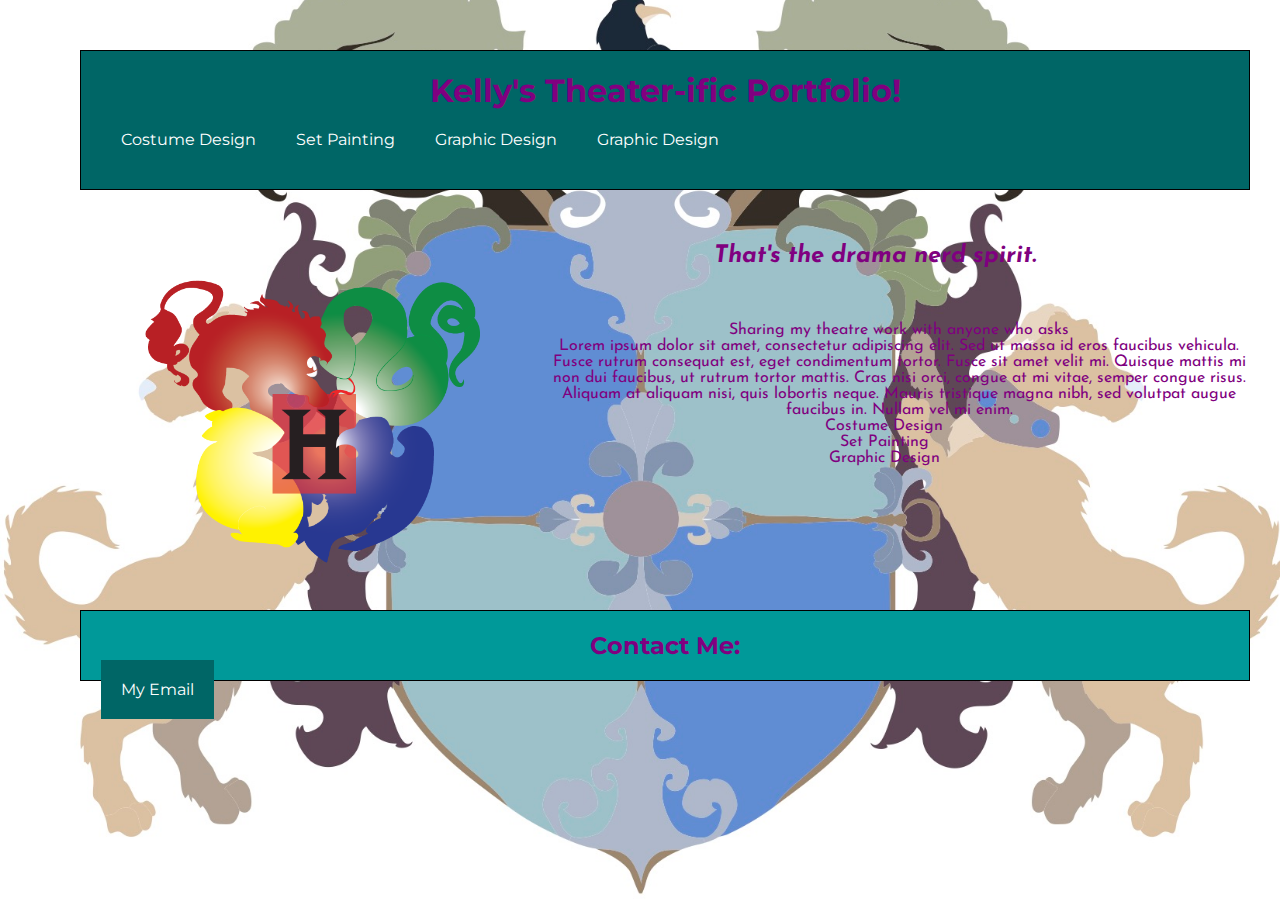
==== unit_8/index.html @ 38395049 "unit 8" ====
<!DOCTYPE html>
<html>
<head>
	<title>Portfolio</title>
	<link rel="stylesheet" type="text/css" href="css/styles.css">
	<!-- <link rel="stylesheet" type="text/css" href="reset.css"><link rel="stylesheet" type="text/css" href="style.css"> -->
	<!-- <meta name="viewport" content="width=device-width, initial-scale=1"> -->
	<link rel="stylesheet" type="text/css" href="css/responsivecss.css" media="screen and ( max-width: 900px )">
</head>
<body>
	<header>
		
		<h1>Kelly's Theater-ific Portfolio!</h1>
		<div class="nav-menu">
		<ul class="clearfix"> 
			<li><a href="#">Costume Design</a></li>
			<li><a href="#">Set Painting</a></li>
			<li><a href="#">Graphic Design</a></li>
			<li><a href="#">Graphic Design</a></li>
		</ul>
		</div>
	</header>
	
	<section>
		<img id="pic" src="images/HP.png" alt="">
		<h2 id="slogan">That's the drama nerd spirit.</h2>
		<p class="fonts"> Sharing my theatre work with anyone who asks</p>
		<p class="fonts"> Lorem ipsum dolor sit amet, consectetur adipiscing elit. Sed ut massa id eros faucibus vehicula. Fusce rutrum consequat est, eget condimentum tortor. Fusce sit amet velit mi. Quisque mattis mi non dui faucibus, ut rutrum tortor mattis. Cras nisi orci, congue at mi vitae, semper congue risus. Aliquam at aliquam nisi, quis lobortis neque. Mauris tristique magna nibh, sed volutpat augue faucibus in. Nullam vel mi enim.</p>
	</section>
	<section>
		<ul class="fonts">
	    	<li>Costume Design</li>
			<li>Set Painting</li>
			<li>Graphic Design</li>
		</ul>
	</section>
    	
	<footer>
		<h2>Contact Me:</h2>
		<a id="email"href="kellyshaffer22@gmail.com">My Email</a>
	</footer>
</body>
</html>
---- unit_8/css/styles.css ----
@import url(https://fonts.googleapis.com/css?family=Montserrat:400,700);
@import url(https://fonts.googleapis.com/css?family=Josefin+Sans:700italic,400);
* { margin:0; padding:0; box-sizing:border-box; }
body {
  padding: 50px 30px 50px 80px;
  text-align: center;
  background: url("../images/familyshield.jpg")no-repeat fixed center;
  background-size: cover;
  color: purple;
  font-family: "Montserrat", cursive;
  font-style: bold;
}
ul{
    list-style: none;
}
img{
    max-width: 100%;
    height: auto;
    margin: 0 0 10px 0;
}
header {
    background-color: #006666;
    border: 1px black solid;
    padding: 20px;
    clear: both;
}
nav {
    background-color: #006666;
    font-family: "Montserrat", cursive;
}
a {
  background-color: #006666;
  color: white;
  text-decoration: none;
  display: block;
  float: left;
  padding: 20px;
}

a:hover {
  background-color: #aaaaaa;
}
.clearfix:after {
  visibility: hidden;
  display: block;
  content: " ";
  clear: both;
  height: 0;
  font-size: 0;
}

footer{
    background-color: #009999;
    border: 1px black solid;
    padding: 20px;
    clear: both;
}
/*article {
    background-color: #E89C6C;
    border: 1px black solid;
    padding: 20px;
}
aside {
    background-color: #FFC675;
    border: 1px black solid;
    padding: 20px;
}*/

#slogan {
  font-family: "Josefin Sans", Helvetica;
  font-style: italic;
  font-size: 60;
  line-height: 1.5em;
  margin: 2em;
}
.fonts {
  font-family: "Josefin Sans", Helvetica;
  font-size: 34;
}
#pic{
  height: 30%;
  width: 40%;
  float: left;
}
#email{
 float: center;
}
li{
  padding: 0px 30px 0px 0px;
  text-align: center;
}
---- unit_8/css/responsivecss.css ----
h1 {
	color: red;
}
#pic{
  	height: 30%;
  	width: 40%;
  	float: left;
 	border: 5px green solid;
}
.nav-menu{
	color: green;
}
@media screen and (max-width: 480px) {
	div.nav-menu ul li {
		float: none;
	}
}
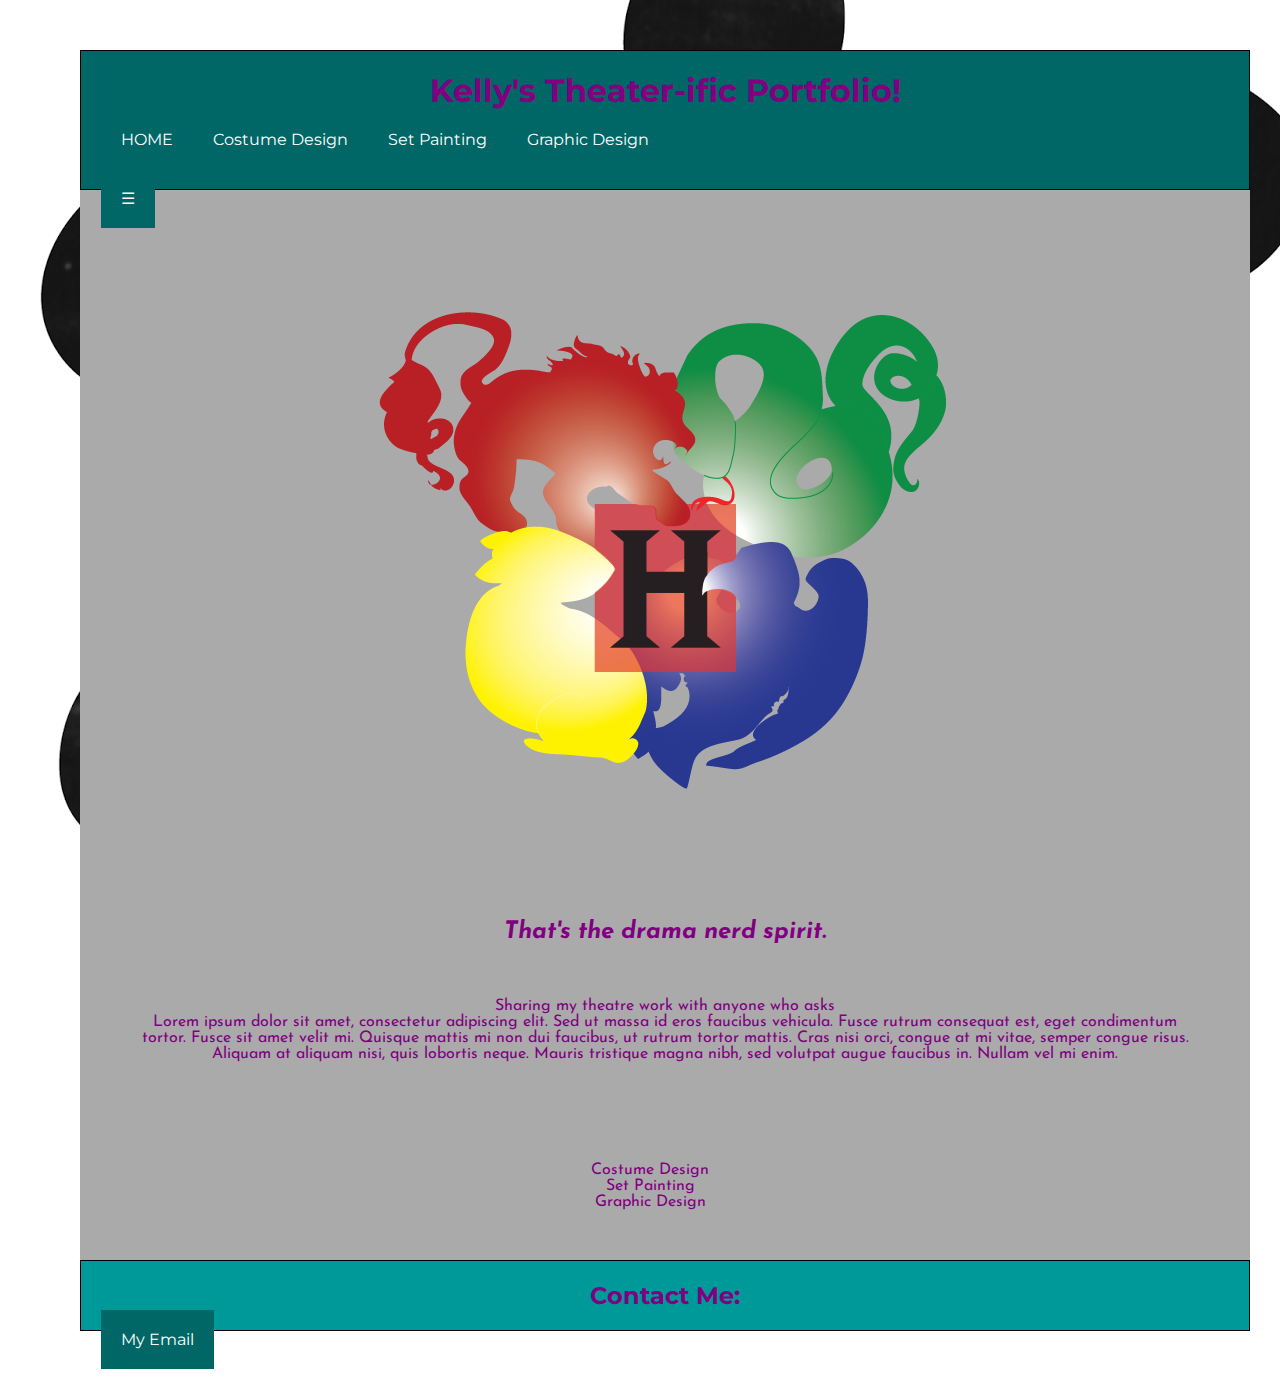
==== commit 99f0f3fa: "Trying to get the responsive js to work" ====
--- a/unit_8/index.html
+++ b/unit_8/index.html
@@ -6,19 +6,32 @@
 	<!-- <link rel="stylesheet" type="text/css" href="reset.css"><link rel="stylesheet" type="text/css" href="style.css"> -->
 	<!-- <meta name="viewport" content="width=device-width, initial-scale=1"> -->
 	<link rel="stylesheet" type="text/css" href="css/responsivecss.css" media="screen and ( max-width: 900px )">
+	<script type="text/javascript" src="js/test.js"></script>
 </head>
 <body>
 	<header>
+
+<!-- 		<h1>Kelly's Theater-ific Portfolio!</h1>
+		<ul class="clearfix" id="nav-menu">
+			<li><a href="#">Design</a></li>
+			<li><a href="#">Costume Construction</a></li>
+			<li><a href="#">Publicity</a></li>
+				
+		</ul>
+		<a class="clearfix" href="javascript:void(0);" onclick="myFunction()">&#9776;</a> -->
 		
 		<h1>Kelly's Theater-ific Portfolio!</h1>
-		<div class="nav-menu">
-		<ul class="clearfix"> 
+		<!-- <div class="nav-menu"> -->
+		<ul class="clearfix" id="nav-menu">
+			<li><a href="#">HOME</a></li>
 			<li><a href="#">Costume Design</a></li>
 			<li><a href="#">Set Painting</a></li>
 			<li><a href="#">Graphic Design</a></li>
-			<li><a href="#">Graphic Design</a></li>
+			
 		</ul>
-		</div>
+		<a class="clearfix" href="javascript:void(0);" onclick="myFunction()">&#9776;</a>
+
+		
 	</header>
 	
 	<section>
--- a/unit_8/css/styles.css
+++ b/unit_8/css/styles.css
@@ -4,11 +4,17 @@
 body {
   padding: 50px 30px 50px 80px;
   text-align: center;
-  background: url("../images/familyshield.jpg")no-repeat fixed center;
+  background: url("../images/PolkaDot.png")no-repeat fixed center;
   background-size: cover;
   color: purple;
   font-family: "Montserrat", cursive;
   font-style: bold;
+}
+section {
+  background-color: #aaaaaa;
+  display: block;
+  padding: 50px;
+  /*opacity: .8;*/
 }
 ul{
     list-style: none;
@@ -39,6 +45,9 @@
 
 a:hover {
   background-color: #aaaaaa;
+}
+a.clearfix{
+  display: block;
 }
 .clearfix:after {
   visibility: hidden;
@@ -77,13 +86,14 @@
   font-family: "Josefin Sans", Helvetica;
   font-size: 34;
 }
-#pic{
+/*#pic{
   height: 30%;
   width: 40%;
   float: left;
-}
+}*/
 #email{
- float: center;
+ text-align: center;
+ clear: both;
 }
 li{
   padding: 0px 30px 0px 0px;
--- a/unit_8/css/responsivecss.css
+++ b/unit_8/css/responsivecss.css
@@ -1,11 +1,10 @@
-h1 {
+/*h1 {
 	color: red;
 }
 #pic{
-  	height: 30%;
-  	width: 40%;
-  	float: left;
- 	border: 5px green solid;
+  	height: 500%;
+  	width: 400%;
+  	
 }
 .nav-menu{
 	color: green;
@@ -14,4 +13,32 @@
 	div.nav-menu ul li {
 		float: none;
 	}
+}
+*/
+@media screen and (max-width:680px) {
+  ul.clearfix li:not(:first-child) {display: none;}
+  ul.clearfix li.icon {
+    float: right;
+    display: inline-block;
+  }
+  #nav-menu{
+  	clear: both;
+  }
+}
+ 
+@media screen and (max-width:480px) {
+  ul.clearfix.responsive {position: relative;}
+  ul.clearfix.responsive li.icon {
+    position: absolute;
+    right: 0;
+    top: 0;
+  }
+  ul.clearfix.responsive li {
+    float: none;
+    display: inline;
+  }
+  ul.clearfix.responsive li a {
+    display: block;
+    text-align: left;
+  }
 }